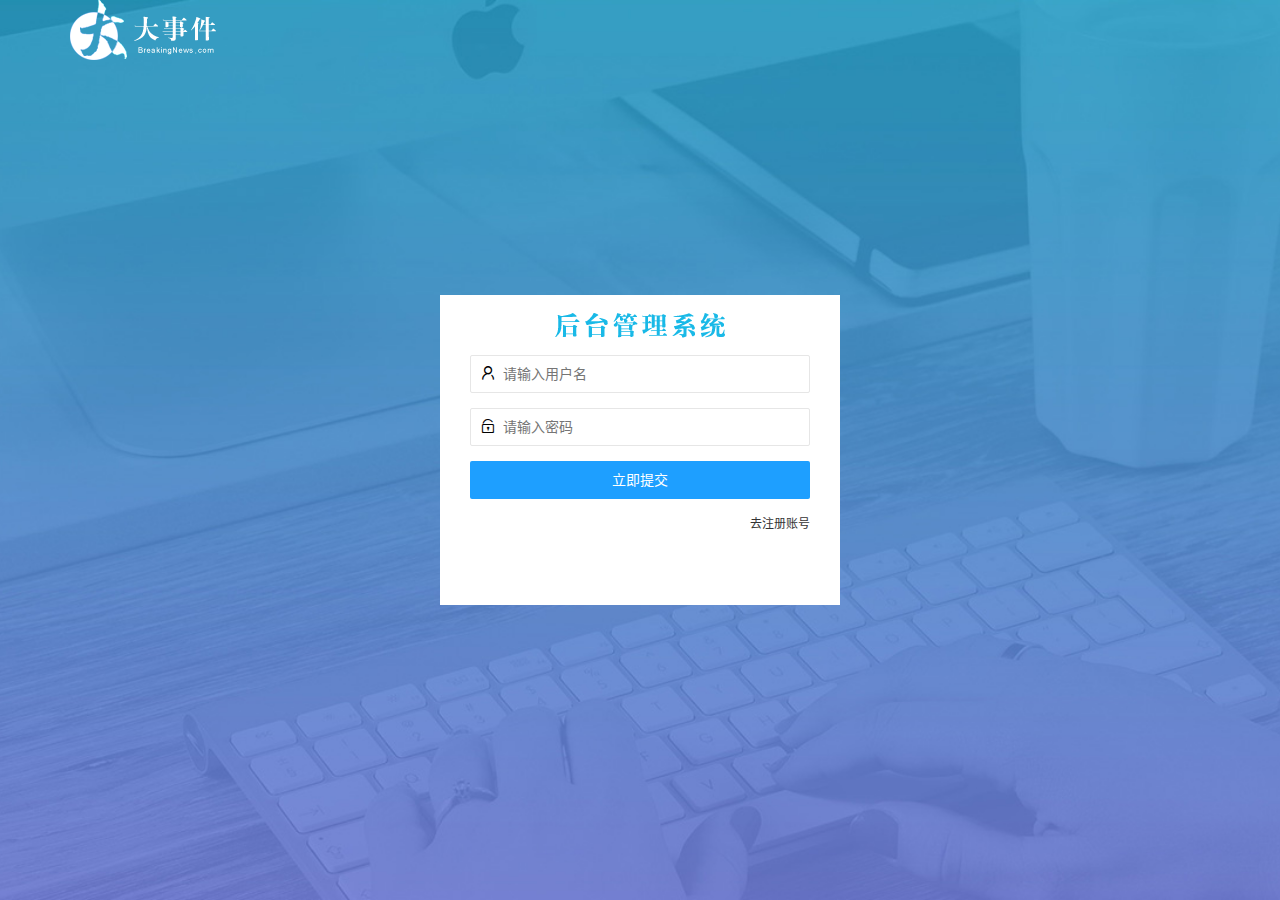
==== login.html @ 94e9aa93 "注册和登录功能完成" ====
<!DOCTYPE html>
<html lang="zh-CN">

<head>
    <meta charset="UTF-8">
    <meta name="viewport" content="width=device-width, initial-scale=1.0">
    <title>Document</title>
    <!-- 1.引入layui样式 文件 -->
    <link rel="stylesheet" href="/assets/lib/layui/css/layui.css">
    <!-- 2. 引入自己的样式文件 -->
    <link rel="stylesheet" href="/assets/css/login.css">
</head>

<body>
    <!-- 3. 插入login -->
    <div class="layui-main">
        <img src="/assets/images/logo.png" alt="">
    </div>
    <!-- 4.注册和登录区域 -->
    <div class="zuidade">
        <!-- 4.1 登录注册标题 -->
        <div class="title"></div>
        <!-- 4.2  登录区域-->
        <div class="deng-box">
            <form class="layui-form" action="">
                <!-- 登录表单 -->
                <!-- 用户名 -->
                <div class="layui-form-item">
                    <i class="layui-icon layui-icon-username"></i>
                    <input type="text" name="username" required lay-verify="required" placeholder="请输入用户名"
                        autocomplete="off" class="layui-input">
                </div>
                <!-- 密码 -->
                <div class="layui-form-item">
                    <i class="layui-icon layui-icon-password"></i>
                    <input type="text" name="title" required lay-verify="required" placeholder="请输入密码"
                        autocomplete="off" class="layui-input">
                </div>
                <!-- 登录按钮 -->
                <div class="layui-form-item">
                    <button class="layui-btn layui-btn-fluid layui-btn-normal" lay-submit>立即提交</button>
                </div>
                <!-- a -->
                <div class="layui-form-item links">
                    <a href="javascript:;" id="left_reg">去注册账号</a>
                </div>
            </form>
        </div>
        <!-- 4.3 注册区域  -->
        <div class="zhu-box" style="display: none;">
            <!-- 注册表单 -->
            <form class="layui-form" id="form_reg">
                <!-- 用户名 -->
                <div class="layui-form-item">
                    <i class="layui-icon layui-icon-username"></i>
                    <input type="text" name="username" required lay-verify="required" placeholder="请输入用户名"
                        autocomplete="off" class="layui-input">
                </div>
                <!-- 密码 -->
                <div class="layui-form-item">
                    <i class="layui-icon layui-icon-password"></i>
                    <input type="text" name="password" required lay-verify="required|pwd" placeholder="请输入密码"
                        autocomplete="off" class="layui-input">
                </div>
                <!-- 确认密码 -->
                <div class="layui-form-item">
                    <i class="layui-icon layui-icon-password"></i>
                    <input type="text" name="repassword" required lay-verify="required pwd|repwd" placeholder="再次确认密码"
                        autocomplete="off" class="layui-input">
                </div>
                <!-- 注册按钮 -->
                <div class="layui-form-item">
                    <button class="layui-btn layui-btn-fluid layui-btn-normal" lay-submit>注册</button>
                </div>
                <!-- a -->
                <div class="layui-form-item links">
                    <a href="javascript:;" id="right_login">去登录</a>
                </div>
            </form>
        </div>
    </div>
    <!-- 引入layui.all.js文件 -->
    <script src="/assets/lib/layui/layui.all.js"></script>
    <!-- 引入jquery文件 -->
    <script src="/assets/lib/jquery.js"></script>
    <!-- 引入baseAPI.js,在jQuery之后，在自己的js文件之前 -->
    <script src="/assets/js/baseAPI.js"></script>
    <!-- 引入自己的js文件 -->
    <script src="/assets/js/login.js"></script>
</body>

</html>
---- assets/lib/layui/css/layui.css ----
/** layui-v2.5.5 MIT License By https://www.layui.com */
 .layui-inline,img{display:inline-block;vertical-align:middle}h1,h2,h3,h4,h5,h6{font-weight:400}.layui-edge,.layui-header,.layui-inline,.layui-main{position:relative}.layui-body,.layui-edge,.layui-elip{overflow:hidden}.layui-btn,.layui-edge,.layui-inline,img{vertical-align:middle}.layui-btn,.layui-disabled,.layui-icon,.layui-unselect{-moz-user-select:none;-webkit-user-select:none;-ms-user-select:none}.layui-elip,.layui-form-checkbox span,.layui-form-pane .layui-form-label{text-overflow:ellipsis;white-space:nowrap}.layui-breadcrumb,.layui-tree-btnGroup{visibility:hidden}blockquote,body,button,dd,div,dl,dt,form,h1,h2,h3,h4,h5,h6,input,li,ol,p,pre,td,textarea,th,ul{margin:0;padding:0;-webkit-tap-highlight-color:rgba(0,0,0,0)}a:active,a:hover{outline:0}img{border:none}li{list-style:none}table{border-collapse:collapse;border-spacing:0}h4,h5,h6{font-size:100%}button,input,optgroup,option,select,textarea{font-family:inherit;font-size:inherit;font-style:inherit;font-weight:inherit;outline:0}pre{white-space:pre-wrap;white-space:-moz-pre-wrap;white-space:-pre-wrap;white-space:-o-pre-wrap;word-wrap:break-word}body{line-height:24px;font:14px Helvetica Neue,Helvetica,PingFang SC,Tahoma,Arial,sans-serif}hr{height:1px;margin:10px 0;border:0;clear:both}a{color:#333;text-decoration:none}a:hover{color:#777}a cite{font-style:normal;*cursor:pointer}.layui-border-box,.layui-border-box *{box-sizing:border-box}.layui-box,.layui-box *{box-sizing:content-box}.layui-clear{clear:both;*zoom:1}.layui-clear:after{content:'\20';clear:both;*zoom:1;display:block;height:0}.layui-inline{*display:inline;*zoom:1}.layui-edge{display:inline-block;width:0;height:0;border-width:6px;border-style:dashed;border-color:transparent}.layui-edge-top{top:-4px;border-bottom-color:#999;border-bottom-style:solid}.layui-edge-right{border-left-color:#999;border-left-style:solid}.layui-edge-bottom{top:2px;border-top-color:#999;border-top-style:solid}.layui-edge-left{border-right-color:#999;border-right-style:solid}.layui-disabled,.layui-disabled:hover{color:#d2d2d2!important;cursor:not-allowed!important}.layui-circle{border-radius:100%}.layui-show{display:block!important}.layui-hide{display:none!important}@font-face{font-family:layui-icon;src:url(../font/iconfont.eot?v=250);src:url(../font/iconfont.eot?v=250#iefix) format('embedded-opentype'),url(../font/iconfont.woff2?v=250) format('woff2'),url(../font/iconfont.woff?v=250) format('woff'),url(../font/iconfont.ttf?v=250) format('truetype'),url(../font/iconfont.svg?v=250#layui-icon) format('svg')}.layui-icon{font-family:layui-icon!important;font-size:16px;font-style:normal;-webkit-font-smoothing:antialiased;-moz-osx-font-smoothing:grayscale}.layui-icon-reply-fill:before{content:"\e611"}.layui-icon-set-fill:before{content:"\e614"}.layui-icon-menu-fill:before{content:"\e60f"}.layui-icon-search:before{content:"\e615"}.layui-icon-share:before{content:"\e641"}.layui-icon-set-sm:before{content:"\e620"}.layui-icon-engine:before{content:"\e628"}.layui-icon-close:before{content:"\1006"}.layui-icon-close-fill:before{content:"\1007"}.layui-icon-chart-screen:before{content:"\e629"}.layui-icon-star:before{content:"\e600"}.layui-icon-circle-dot:before{content:"\e617"}.layui-icon-chat:before{content:"\e606"}.layui-icon-release:before{content:"\e609"}.layui-icon-list:before{content:"\e60a"}.layui-icon-chart:before{content:"\e62c"}.layui-icon-ok-circle:before{content:"\1005"}.layui-icon-layim-theme:before{content:"\e61b"}.layui-icon-table:before{content:"\e62d"}.layui-icon-right:before{content:"\e602"}.layui-icon-left:before{content:"\e603"}.layui-icon-cart-simple:before{content:"\e698"}.layui-icon-face-cry:before{content:"\e69c"}.layui-icon-face-smile:before{content:"\e6af"}.layui-icon-survey:before{content:"\e6b2"}.layui-icon-tree:before{content:"\e62e"}.layui-icon-upload-circle:before{content:"\e62f"}.layui-icon-add-circle:before{content:"\e61f"}.layui-icon-download-circle:before{content:"\e601"}.layui-icon-templeate-1:before{content:"\e630"}.layui-icon-util:before{content:"\e631"}.layui-icon-face-surprised:before{content:"\e664"}.layui-icon-edit:before{content:"\e642"}.layui-icon-speaker:before{content:"\e645"}.layui-icon-down:before{content:"\e61a"}.layui-icon-file:before{content:"\e621"}.layui-icon-layouts:before{content:"\e632"}.layui-icon-rate-half:before{content:"\e6c9"}.layui-icon-add-circle-fine:before{content:"\e608"}.layui-icon-prev-circle:before{content:"\e633"}.layui-icon-read:before{content:"\e705"}.layui-icon-404:before{content:"\e61c"}.layui-icon-carousel:before{content:"\e634"}.layui-icon-help:before{content:"\e607"}.layui-icon-code-circle:before{content:"\e635"}.layui-icon-water:before{content:"\e636"}.layui-icon-username:before{content:"\e66f"}.layui-icon-find-fill:before{content:"\e670"}.layui-icon-about:before{content:"\e60b"}.layui-icon-location:before{content:"\e715"}.layui-icon-up:before{content:"\e619"}.layui-icon-pause:before{content:"\e651"}.layui-icon-date:before{content:"\e637"}.layui-icon-layim-uploadfile:before{content:"\e61d"}.layui-icon-delete:before{content:"\e640"}.layui-icon-play:before{content:"\e652"}.layui-icon-top:before{content:"\e604"}.layui-icon-friends:before{content:"\e612"}.layui-icon-refresh-3:before{content:"\e9aa"}.layui-icon-ok:before{content:"\e605"}.layui-icon-layer:before{content:"\e638"}.layui-icon-face-smile-fine:before{content:"\e60c"}.layui-icon-dollar:before{content:"\e659"}.layui-icon-group:before{content:"\e613"}.layui-icon-layim-download:before{content:"\e61e"}.layui-icon-picture-fine:before{content:"\e60d"}.layui-icon-link:before{content:"\e64c"}.layui-icon-diamond:before{content:"\e735"}.layui-icon-log:before{content:"\e60e"}.layui-icon-rate-solid:before{content:"\e67a"}.layui-icon-fonts-del:before{content:"\e64f"}.layui-icon-unlink:before{content:"\e64d"}.layui-icon-fonts-clear:before{content:"\e639"}.layui-icon-triangle-r:before{content:"\e623"}.layui-icon-circle:before{content:"\e63f"}.layui-icon-radio:before{content:"\e643"}.layui-icon-align-center:before{content:"\e647"}.layui-icon-align-right:before{content:"\e648"}.layui-icon-align-left:before{content:"\e649"}.layui-icon-loading-1:before{content:"\e63e"}.layui-icon-return:before{content:"\e65c"}.layui-icon-fonts-strong:before{content:"\e62b"}.layui-icon-upload:before{content:"\e67c"}.layui-icon-dialogue:before{content:"\e63a"}.layui-icon-video:before{content:"\e6ed"}.layui-icon-headset:before{content:"\e6fc"}.layui-icon-cellphone-fine:before{content:"\e63b"}.layui-icon-add-1:before{content:"\e654"}.layui-icon-face-smile-b:before{content:"\e650"}.layui-icon-fonts-html:before{content:"\e64b"}.layui-icon-form:before{content:"\e63c"}.layui-icon-cart:before{content:"\e657"}.layui-icon-camera-fill:before{content:"\e65d"}.layui-icon-tabs:before{content:"\e62a"}.layui-icon-fonts-code:before{content:"\e64e"}.layui-icon-fire:before{content:"\e756"}.layui-icon-set:before{content:"\e716"}.layui-icon-fonts-u:before{content:"\e646"}.layui-icon-triangle-d:before{content:"\e625"}.layui-icon-tips:before{content:"\e702"}.layui-icon-picture:before{content:"\e64a"}.layui-icon-more-vertical:before{content:"\e671"}.layui-icon-flag:before{content:"\e66c"}.layui-icon-loading:before{content:"\e63d"}.layui-icon-fonts-i:before{content:"\e644"}.layui-icon-refresh-1:before{content:"\e666"}.layui-icon-rmb:before{content:"\e65e"}.layui-icon-home:before{content:"\e68e"}.layui-icon-user:before{content:"\e770"}.layui-icon-notice:before{content:"\e667"}.layui-icon-login-weibo:before{content:"\e675"}.layui-icon-voice:before{content:"\e688"}.layui-icon-upload-drag:before{content:"\e681"}.layui-icon-login-qq:before{content:"\e676"}.layui-icon-snowflake:before{content:"\e6b1"}.layui-icon-file-b:before{content:"\e655"}.layui-icon-template:before{content:"\e663"}.layui-icon-auz:before{content:"\e672"}.layui-icon-console:before{content:"\e665"}.layui-icon-app:before{content:"\e653"}.layui-icon-prev:before{content:"\e65a"}.layui-icon-website:before{content:"\e7ae"}.layui-icon-next:before{content:"\e65b"}.layui-icon-component:before{content:"\e857"}.layui-icon-more:before{content:"\e65f"}.layui-icon-login-wechat:before{content:"\e677"}.layui-icon-shrink-right:before{content:"\e668"}.layui-icon-spread-left:before{content:"\e66b"}.layui-icon-camera:before{content:"\e660"}.layui-icon-note:before{content:"\e66e"}.layui-icon-refresh:before{content:"\e669"}.layui-icon-female:before{content:"\e661"}.layui-icon-male:before{content:"\e662"}.layui-icon-password:before{content:"\e673"}.layui-icon-senior:before{content:"\e674"}.layui-icon-theme:before{content:"\e66a"}.layui-icon-tread:before{content:"\e6c5"}.layui-icon-praise:before{content:"\e6c6"}.layui-icon-star-fill:before{content:"\e658"}.layui-icon-rate:before{content:"\e67b"}.layui-icon-template-1:before{content:"\e656"}.layui-icon-vercode:before{content:"\e679"}.layui-icon-cellphone:before{content:"\e678"}.layui-icon-screen-full:before{content:"\e622"}.layui-icon-screen-restore:before{content:"\e758"}.layui-icon-cols:before{content:"\e610"}.layui-icon-export:before{content:"\e67d"}.layui-icon-print:before{content:"\e66d"}.layui-icon-slider:before{content:"\e714"}.layui-icon-addition:before{content:"\e624"}.layui-icon-subtraction:before{content:"\e67e"}.layui-icon-service:before{content:"\e626"}.layui-icon-transfer:before{content:"\e691"}.layui-main{width:1140px;margin:0 auto}.layui-header{z-index:1000;height:60px}.layui-header a:hover{transition:all .5s;-webkit-transition:all .5s}.layui-side{position:fixed;left:0;top:0;bottom:0;z-index:999;width:200px;overflow-x:hidden}.layui-side-scroll{position:relative;width:220px;height:100%;overflow-x:hidden}.layui-body{position:absolute;left:200px;right:0;top:0;bottom:0;z-index:998;width:auto;overflow-y:auto;box-sizing:border-box}.layui-layout-body{overflow:hidden}.layui-layout-admin .layui-header{background-color:#23262E}.layui-layout-admin .layui-side{top:60px;width:200px;overflow-x:hidden}.layui-layout-admin .layui-body{position:fixed;top:60px;bottom:44px}.layui-layout-admin .layui-main{width:auto;margin:0 15px}.layui-layout-admin .layui-footer{position:fixed;left:200px;right:0;bottom:0;height:44px;line-height:44px;padding:0 15px;background-color:#eee}.layui-layout-admin .layui-logo{position:absolute;left:0;top:0;width:200px;height:100%;line-height:60px;text-align:center;color:#009688;font-size:16px}.layui-layout-admin .layui-header .layui-nav{background:0 0}.layui-layout-left{position:absolute!important;left:200px;top:0}.layui-layout-right{position:absolute!important;right:0;top:0}.layui-container{position:relative;margin:0 auto;padding:0 15px;box-sizing:border-box}.layui-fluid{position:relative;margin:0 auto;padding:0 15px}.layui-row:after,.layui-row:before{content:'';display:block;clear:both}.layui-col-lg1,.layui-col-lg10,.layui-col-lg11,.layui-col-lg12,.layui-col-lg2,.layui-col-lg3,.layui-col-lg4,.layui-col-lg5,.layui-col-lg6,.layui-col-lg7,.layui-col-lg8,.layui-col-lg9,.layui-col-md1,.layui-col-md10,.layui-col-md11,.layui-col-md12,.layui-col-md2,.layui-col-md3,.layui-col-md4,.layui-col-md5,.layui-col-md6,.layui-col-md7,.layui-col-md8,.layui-col-md9,.layui-col-sm1,.layui-col-sm10,.layui-col-sm11,.layui-col-sm12,.layui-col-sm2,.layui-col-sm3,.layui-col-sm4,.layui-col-sm5,.layui-col-sm6,.layui-col-sm7,.layui-col-sm8,.layui-col-sm9,.layui-col-xs1,.layui-col-xs10,.layui-col-xs11,.layui-col-xs12,.layui-col-xs2,.layui-col-xs3,.layui-col-xs4,.layui-col-xs5,.layui-col-xs6,.layui-col-xs7,.layui-col-xs8,.layui-col-xs9{position:relative;display:block;box-sizing:border-box}.layui-col-xs1,.layui-col-xs10,.layui-col-xs11,.layui-col-xs12,.layui-col-xs2,.layui-col-xs3,.layui-col-xs4,.layui-col-xs5,.layui-col-xs6,.layui-col-xs7,.layui-col-xs8,.layui-col-xs9{float:left}.layui-col-xs1{width:8.33333333%}.layui-col-xs2{width:16.66666667%}.layui-col-xs3{width:25%}.layui-col-xs4{width:33.33333333%}.layui-col-xs5{width:41.66666667%}.layui-col-xs6{width:50%}.layui-col-xs7{width:58.33333333%}.layui-col-xs8{width:66.66666667%}.layui-col-xs9{width:75%}.layui-col-xs10{width:83.33333333%}.layui-col-xs11{width:91.66666667%}.layui-col-xs12{width:100%}.layui-col-xs-offset1{margin-left:8.33333333%}.layui-col-xs-offset2{margin-left:16.66666667%}.layui-col-xs-offset3{margin-left:25%}.layui-col-xs-offset4{margin-left:33.33333333%}.layui-col-xs-offset5{margin-left:41.66666667%}.layui-col-xs-offset6{margin-left:50%}.layui-col-xs-offset7{margin-left:58.33333333%}.layui-col-xs-offset8{margin-left:66.66666667%}.layui-col-xs-offset9{margin-left:75%}.layui-col-xs-offset10{margin-left:83.33333333%}.layui-col-xs-offset11{margin-left:91.66666667%}.layui-col-xs-offset12{margin-left:100%}@media screen and (max-width:768px){.layui-hide-xs{display:none!important}.layui-show-xs-block{display:block!important}.layui-show-xs-inline{display:inline!important}.layui-show-xs-inline-block{display:inline-block!important}}@media screen and (min-width:768px){.layui-container{width:750px}.layui-hide-sm{display:none!important}.layui-show-sm-block{display:block!important}.layui-show-sm-inline{display:inline!important}.layui-show-sm-inline-block{display:inline-block!important}.layui-col-sm1,.layui-col-sm10,.layui-col-sm11,.layui-col-sm12,.layui-col-sm2,.layui-col-sm3,.layui-col-sm4,.layui-col-sm5,.layui-col-sm6,.layui-col-sm7,.layui-col-sm8,.layui-col-sm9{float:left}.layui-col-sm1{width:8.33333333%}.layui-col-sm2{width:16.66666667%}.layui-col-sm3{width:25%}.layui-col-sm4{width:33.33333333%}.layui-col-sm5{width:41.66666667%}.layui-col-sm6{width:50%}.layui-col-sm7{width:58.33333333%}.layui-col-sm8{width:66.66666667%}.layui-col-sm9{width:75%}.layui-col-sm10{width:83.33333333%}.layui-col-sm11{width:91.66666667%}.layui-col-sm12{width:100%}.layui-col-sm-offset1{margin-left:8.33333333%}.layui-col-sm-offset2{margin-left:16.66666667%}.layui-col-sm-offset3{margin-left:25%}.layui-col-sm-offset4{margin-left:33.33333333%}.layui-col-sm-offset5{margin-left:41.66666667%}.layui-col-sm-offset6{margin-left:50%}.layui-col-sm-offset7{margin-left:58.33333333%}.layui-col-sm-offset8{margin-left:66.66666667%}.layui-col-sm-offset9{margin-left:75%}.layui-col-sm-offset10{margin-left:83.33333333%}.layui-col-sm-offset11{margin-left:91.66666667%}.layui-col-sm-offset12{margin-left:100%}}@media screen and (min-width:992px){.layui-container{width:970px}.layui-hide-md{display:none!important}.layui-show-md-block{display:block!important}.layui-show-md-inline{display:inline!important}.layui-show-md-inline-block{display:inline-block!important}.layui-col-md1,.layui-col-md10,.layui-col-md11,.layui-col-md12,.layui-col-md2,.layui-col-md3,.layui-col-md4,.layui-col-md5,.layui-col-md6,.layui-col-md7,.layui-col-md8,.layui-col-md9{float:left}.layui-col-md1{width:8.33333333%}.layui-col-md2{width:16.66666667%}.layui-col-md3{width:25%}.layui-col-md4{width:33.33333333%}.layui-col-md5{width:41.66666667%}.layui-col-md6{width:50%}.layui-col-md7{width:58.33333333%}.layui-col-md8{width:66.66666667%}.layui-col-md9{width:75%}.layui-col-md10{width:83.33333333%}.layui-col-md11{width:91.66666667%}.layui-col-md12{width:100%}.layui-col-md-offset1{margin-left:8.33333333%}.layui-col-md-offset2{margin-left:16.66666667%}.layui-col-md-offset3{margin-left:25%}.layui-col-md-offset4{margin-left:33.33333333%}.layui-col-md-offset5{margin-left:41.66666667%}.layui-col-md-offset6{margin-left:50%}.layui-col-md-offset7{margin-left:58.33333333%}.layui-col-md-offset8{margin-left:66.66666667%}.layui-col-md-offset9{margin-left:75%}.layui-col-md-offset10{margin-left:83.33333333%}.layui-col-md-offset11{margin-left:91.66666667%}.layui-col-md-offset12{margin-left:100%}}@media screen and (min-width:1200px){.layui-container{width:1170px}.layui-hide-lg{display:none!important}.layui-show-lg-block{display:block!important}.layui-show-lg-inline{display:inline!important}.layui-show-lg-inline-block{display:inline-block!important}.layui-col-lg1,.layui-col-lg10,.layui-col-lg11,.layui-col-lg12,.layui-col-lg2,.layui-col-lg3,.layui-col-lg4,.layui-col-lg5,.layui-col-lg6,.layui-col-lg7,.layui-col-lg8,.layui-col-lg9{float:left}.layui-col-lg1{width:8.33333333%}.layui-col-lg2{width:16.66666667%}.layui-col-lg3{width:25%}.layui-col-lg4{width:33.33333333%}.layui-col-lg5{width:41.66666667%}.layui-col-lg6{width:50%}.layui-col-lg7{width:58.33333333%}.layui-col-lg8{width:66.66666667%}.layui-col-lg9{width:75%}.layui-col-lg10{width:83.33333333%}.layui-col-lg11{width:91.66666667%}.layui-col-lg12{width:100%}.layui-col-lg-offset1{margin-left:8.33333333%}.layui-col-lg-offset2{margin-left:16.66666667%}.layui-col-lg-offset3{margin-left:25%}.layui-col-lg-offset4{margin-left:33.33333333%}.layui-col-lg-offset5{margin-left:41.66666667%}.layui-col-lg-offset6{margin-left:50%}.layui-col-lg-offset7{margin-left:58.33333333%}.layui-col-lg-offset8{margin-left:66.66666667%}.layui-col-lg-offset9{margin-left:75%}.layui-col-lg-offset10{margin-left:83.33333333%}.layui-col-lg-offset11{margin-left:91.66666667%}.layui-col-lg-offset12{margin-left:100%}}.layui-col-space1{margin:-.5px}.layui-col-space1>*{padding:.5px}.layui-col-space3{margin:-1.5px}.layui-col-space3>*{padding:1.5px}.layui-col-space5{margin:-2.5px}.layui-col-space5>*{padding:2.5px}.layui-col-space8{margin:-3.5px}.layui-col-space8>*{padding:3.5px}.layui-col-space10{margin:-5px}.layui-col-space10>*{padding:5px}.layui-col-space12{margin:-6px}.layui-col-space12>*{padding:6px}.layui-col-space15{margin:-7.5px}.layui-col-space15>*{padding:7.5px}.layui-col-space18{margin:-9px}.layui-col-space18>*{padding:9px}.layui-col-space20{margin:-10px}.layui-col-space20>*{padding:10px}.layui-col-space22{margin:-11px}.layui-col-space22>*{padding:11px}.layui-col-space25{margin:-12.5px}.layui-col-space25>*{padding:12.5px}.layui-col-space30{margin:-15px}.layui-col-space30>*{padding:15px}.layui-btn,.layui-input,.layui-select,.layui-textarea,.layui-upload-button{outline:0;-webkit-appearance:none;transition:all .3s;-webkit-transition:all .3s;box-sizing:border-box}.layui-elem-quote{margin-bottom:10px;padding:15px;line-height:22px;border-left:5px solid #009688;border-radius:0 2px 2px 0;background-color:#f2f2f2}.layui-quote-nm{border-style:solid;border-width:1px 1px 1px 5px;background:0 0}.layui-elem-field{margin-bottom:10px;padding:0;border-width:1px;border-style:solid}.layui-elem-field legend{margin-left:20px;padding:0 10px;font-size:20px;font-weight:300}.layui-field-title{margin:10px 0 20px;border-width:1px 0 0}.layui-field-box{padding:10px 15px}.layui-field-title .layui-field-box{padding:10px 0}.layui-progress{position:relative;height:6px;border-radius:20px;background-color:#e2e2e2}.layui-progress-bar{position:absolute;left:0;top:0;width:0;max-width:100%;height:6px;border-radius:20px;text-align:right;background-color:#5FB878;transition:all .3s;-webkit-transition:all .3s}.layui-progress-big,.layui-progress-big .layui-progress-bar{height:18px;line-height:18px}.layui-progress-text{position:relative;top:-20px;line-height:18px;font-size:12px;color:#666}.layui-progress-big .layui-progress-text{position:static;padding:0 10px;color:#fff}.layui-collapse{border-width:1px;border-style:solid;border-radius:2px}.layui-colla-content,.layui-colla-item{border-top-width:1px;border-top-style:solid}.layui-colla-item:first-child{border-top:none}.layui-colla-title{position:relative;height:42px;line-height:42px;padding:0 15px 0 35px;color:#333;background-color:#f2f2f2;cursor:pointer;font-size:14px;overflow:hidden}.layui-colla-content{display:none;padding:10px 15px;line-height:22px;color:#666}.layui-colla-icon{position:absolute;left:15px;top:0;font-size:14px}.layui-card{margin-bottom:15px;border-radius:2px;background-color:#fff;box-shadow:0 1px 2px 0 rgba(0,0,0,.05)}.layui-card:last-child{margin-bottom:0}.layui-card-header{position:relative;height:42px;line-height:42px;padding:0 15px;border-bottom:1px solid #f6f6f6;color:#333;border-radius:2px 2px 0 0;font-size:14px}.layui-bg-black,.layui-bg-blue,.layui-bg-cyan,.layui-bg-green,.layui-bg-orange,.layui-bg-red{color:#fff!important}.layui-card-body{position:relative;padding:10px 15px;line-height:24px}.layui-card-body[pad15]{padding:15px}.layui-card-body[pad20]{padding:20px}.layui-card-body .layui-table{margin:5px 0}.layui-card .layui-tab{margin:0}.layui-panel-window{position:relative;padding:15px;border-radius:0;border-top:5px solid #E6E6E6;background-color:#fff}.layui-auxiliar-moving{position:fixed;left:0;right:0;top:0;bottom:0;width:100%;height:100%;background:0 0;z-index:9999999999}.layui-form-label,.layui-form-mid,.layui-form-select,.layui-input-block,.layui-input-inline,.layui-textarea{position:relative}.layui-bg-red{background-color:#FF5722!important}.layui-bg-orange{background-color:#FFB800!important}.layui-bg-green{background-color:#009688!important}.layui-bg-cyan{background-color:#2F4056!important}.layui-bg-blue{background-color:#1E9FFF!important}.layui-bg-black{background-color:#393D49!important}.layui-bg-gray{background-color:#eee!important;color:#666!important}.layui-badge-rim,.layui-colla-content,.layui-colla-item,.layui-collapse,.layui-elem-field,.layui-form-pane .layui-form-item[pane],.layui-form-pane .layui-form-label,.layui-input,.layui-layedit,.layui-layedit-tool,.layui-quote-nm,.layui-select,.layui-tab-bar,.layui-tab-card,.layui-tab-title,.layui-tab-title .layui-this:after,.layui-textarea{border-color:#e6e6e6}.layui-timeline-item:before,hr{background-color:#e6e6e6}.layui-text{line-height:22px;font-size:14px;color:#666}.layui-text h1,.layui-text h2,.layui-text h3{font-weight:500;color:#333}.layui-text h1{font-size:30px}.layui-text h2{font-size:24px}.layui-text h3{font-size:18px}.layui-text a:not(.layui-btn){color:#01AAED}.layui-text a:not(.layui-btn):hover{text-decoration:underline}.layui-text ul{padding:5px 0 5px 15px}.layui-text ul li{margin-top:5px;list-style-type:disc}.layui-text em,.layui-word-aux{color:#999!important;padding:0 5px!important}.layui-btn{display:inline-block;height:38px;line-height:38px;padding:0 18px;background-color:#009688;color:#fff;white-space:nowrap;text-align:center;font-size:14px;border:none;border-radius:2px;cursor:pointer}.layui-btn:hover{opacity:.8;filter:alpha(opacity=80);color:#fff}.layui-btn:active{opacity:1;filter:alpha(opacity=100)}.layui-btn+.layui-btn{margin-left:10px}.layui-btn-container{font-size:0}.layui-btn-container .layui-btn{margin-right:10px;margin-bottom:10px}.layui-btn-container .layui-btn+.layui-btn{margin-left:0}.layui-table .layui-btn-container .layui-btn{margin-bottom:9px}.layui-btn-radius{border-radius:100px}.layui-btn .layui-icon{margin-right:3px;font-size:18px;vertical-align:bottom;vertical-align:middle\9}.layui-btn-primary{border:1px solid #C9C9C9;background-color:#fff;color:#555}.layui-btn-primary:hover{border-color:#009688;color:#333}.layui-btn-normal{background-color:#1E9FFF}.layui-btn-warm{background-color:#FFB800}.layui-btn-danger{background-color:#FF5722}.layui-btn-checked{background-color:#5FB878}.layui-btn-disabled,.layui-btn-disabled:active,.layui-btn-disabled:hover{border:1px solid #e6e6e6;background-color:#FBFBFB;color:#C9C9C9;cursor:not-allowed;opacity:1}.layui-btn-lg{height:44px;line-height:44px;padding:0 25px;font-size:16px}.layui-btn-sm{height:30px;line-height:30px;padding:0 10px;font-size:12px}.layui-btn-sm i{font-size:16px!important}.layui-btn-xs{height:22px;line-height:22px;padding:0 5px;font-size:12px}.layui-btn-xs i{font-size:14px!important}.layui-btn-group{display:inline-block;vertical-align:middle;font-size:0}.layui-btn-group .layui-btn{margin-left:0!important;margin-right:0!important;border-left:1px solid rgba(255,255,255,.5);border-radius:0}.layui-btn-group .layui-btn-primary{border-left:none}.layui-btn-group .layui-btn-primary:hover{border-color:#C9C9C9;color:#009688}.layui-btn-group .layui-btn:first-child{border-left:none;border-radius:2px 0 0 2px}.layui-btn-group .layui-btn-primary:first-child{border-left:1px solid #c9c9c9}.layui-btn-group .layui-btn:last-child{border-radius:0 2px 2px 0}.layui-btn-group .layui-btn+.layui-btn{margin-left:0}.layui-btn-group+.layui-btn-group{margin-left:10px}.layui-btn-fluid{width:100%}.layui-input,.layui-select,.layui-textarea{height:38px;line-height:1.3;line-height:38px\9;border-width:1px;border-style:solid;background-color:#fff;border-radius:2px}.layui-input::-webkit-input-placeholder,.layui-select::-webkit-input-placeholder,.layui-textarea::-webkit-input-placeholder{line-height:1.3}.layui-input,.layui-textarea{display:block;width:100%;padding-left:10px}.layui-input:hover,.layui-textarea:hover{border-color:#D2D2D2!important}.layui-input:focus,.layui-textarea:focus{border-color:#C9C9C9!important}.layui-textarea{min-height:100px;height:auto;line-height:20px;padding:6px 10px;resize:vertical}.layui-select{padding:0 10px}.layui-form input[type=checkbox],.layui-form input[type=radio],.layui-form select{display:none}.layui-form [lay-ignore]{display:initial}.layui-form-item{margin-bottom:15px;clear:both;*zoom:1}.layui-form-item:after{content:'\20';clear:both;*zoom:1;display:block;height:0}.layui-form-label{float:left;display:block;padding:9px 15px;width:80px;font-weight:400;line-height:20px;text-align:right}.layui-form-label-col{display:block;float:none;padding:9px 0;line-height:20px;text-align:left}.layui-form-item .layui-inline{margin-bottom:5px;margin-right:10px}.layui-input-block{margin-left:110px;min-height:36px}.layui-input-inline{display:inline-block;vertical-align:middle}.layui-form-item .layui-input-inline{float:left;width:190px;margin-right:10px}.layui-form-text .layui-input-inline{width:auto}.layui-form-mid{float:left;display:block;padding:9px 0!important;line-height:20px;margin-right:10px}.layui-form-danger+.layui-form-select .layui-input,.layui-form-danger:focus{border-color:#FF5722!important}.layui-form-select .layui-input{padding-right:30px;cursor:pointer}.layui-form-select .layui-edge{position:absolute;right:10px;top:50%;margin-top:-3px;cursor:pointer;border-width:6px;border-top-color:#c2c2c2;border-top-style:solid;transition:all .3s;-webkit-transition:all .3s}.layui-form-select dl{display:none;position:absolute;left:0;top:42px;padding:5px 0;z-index:899;min-width:100%;border:1px solid #d2d2d2;max-height:300px;overflow-y:auto;background-color:#fff;border-radius:2px;box-shadow:0 2px 4px rgba(0,0,0,.12);box-sizing:border-box}.layui-form-select dl dd,.layui-form-select dl dt{padding:0 10px;line-height:36px;white-space:nowrap;overflow:hidden;text-overflow:ellipsis}.layui-form-select dl dt{font-size:12px;color:#999}.layui-form-select dl dd{cursor:pointer}.layui-form-select dl dd:hover{background-color:#f2f2f2;-webkit-transition:.5s all;transition:.5s all}.layui-form-select .layui-select-group dd{padding-left:20px}.layui-form-select dl dd.layui-select-tips{padding-left:10px!important;color:#999}.layui-form-select dl dd.layui-this{background-color:#5FB878;color:#fff}.layui-form-checkbox,.layui-form-select dl dd.layui-disabled{background-color:#fff}.layui-form-selected dl{display:block}.layui-form-checkbox,.layui-form-checkbox *,.layui-form-switch{display:inline-block;vertical-align:middle}.layui-form-selected .layui-edge{margin-top:-9px;-webkit-transform:rotate(180deg);transform:rotate(180deg);margin-top:-3px\9}:root .layui-form-selected .layui-edge{margin-top:-9px\0/IE9}.layui-form-selectup dl{top:auto;bottom:42px}.layui-select-none{margin:5px 0;text-align:center;color:#999}.layui-select-disabled .layui-disabled{border-color:#eee!important}.layui-select-disabled .layui-edge{border-top-color:#d2d2d2}.layui-form-checkbox{position:relative;height:30px;line-height:30px;margin-right:10px;padding-right:30px;cursor:pointer;font-size:0;-webkit-transition:.1s linear;transition:.1s linear;box-sizing:border-box}.layui-form-checkbox span{padding:0 10px;height:100%;font-size:14px;border-radius:2px 0 0 2px;background-color:#d2d2d2;color:#fff;overflow:hidden}.layui-form-checkbox:hover span{background-color:#c2c2c2}.layui-form-checkbox i{position:absolute;right:0;top:0;width:30px;height:28px;border:1px solid #d2d2d2;border-left:none;border-radius:0 2px 2px 0;color:#fff;font-size:20px;text-align:center}.layui-form-checkbox:hover i{border-color:#c2c2c2;color:#c2c2c2}.layui-form-checked,.layui-form-checked:hover{border-color:#5FB878}.layui-form-checked span,.layui-form-checked:hover span{background-color:#5FB878}.layui-form-checked i,.layui-form-checked:hover i{color:#5FB878}.layui-form-item .layui-form-checkbox{margin-top:4px}.layui-form-checkbox[lay-skin=primary]{height:auto!important;line-height:normal!important;min-width:18px;min-height:18px;border:none!important;margin-right:0;padding-left:28px;padding-right:0;background:0 0}.layui-form-checkbox[lay-skin=primary] span{padding-left:0;padding-right:15px;line-height:18px;background:0 0;color:#666}.layui-form-checkbox[lay-skin=primary] i{right:auto;left:0;width:16px;height:16px;line-height:16px;border:1px solid #d2d2d2;font-size:12px;border-radius:2px;background-color:#fff;-webkit-transition:.1s linear;transition:.1s linear}.layui-form-checkbox[lay-skin=primary]:hover i{border-color:#5FB878;color:#fff}.layui-form-checked[lay-skin=primary] i{border-color:#5FB878!important;background-color:#5FB878;color:#fff}.layui-checkbox-disbaled[lay-skin=primary] span{background:0 0!important;color:#c2c2c2}.layui-checkbox-disbaled[lay-skin=primary]:hover i{border-color:#d2d2d2}.layui-form-item .layui-form-checkbox[lay-skin=primary]{margin-top:10px}.layui-form-switch{position:relative;height:22px;line-height:22px;min-width:35px;padding:0 5px;margin-top:8px;border:1px solid #d2d2d2;border-radius:20px;cursor:pointer;background-color:#fff;-webkit-transition:.1s linear;transition:.1s linear}.layui-form-switch i{position:absolute;left:5px;top:3px;width:16px;height:16px;border-radius:20px;background-color:#d2d2d2;-webkit-transition:.1s linear;transition:.1s linear}.layui-form-switch em{position:relative;top:0;width:25px;margin-left:21px;padding:0!important;text-align:center!important;color:#999!important;font-style:normal!important;font-size:12px}.layui-form-onswitch{border-color:#5FB878;background-color:#5FB878}.layui-checkbox-disbaled,.layui-checkbox-disbaled i{border-color:#e2e2e2!important}.layui-form-onswitch i{left:100%;margin-left:-21px;background-color:#fff}.layui-form-onswitch em{margin-left:5px;margin-right:21px;color:#fff!important}.layui-checkbox-disbaled span{background-color:#e2e2e2!important}.layui-checkbox-disbaled:hover i{color:#fff!important}[lay-radio]{display:none}.layui-form-radio,.layui-form-radio *{display:inline-block;vertical-align:middle}.layui-form-radio{line-height:28px;margin:6px 10px 0 0;padding-right:10px;cursor:pointer;font-size:0}.layui-form-radio *{font-size:14px}.layui-form-radio>i{margin-right:8px;font-size:22px;color:#c2c2c2}.layui-form-radio>i:hover,.layui-form-radioed>i{color:#5FB878}.layui-radio-disbaled>i{color:#e2e2e2!important}.layui-form-pane .layui-form-label{width:110px;padding:8px 15px;height:38px;line-height:20px;border-width:1px;border-style:solid;border-radius:2px 0 0 2px;text-align:center;background-color:#FBFBFB;overflow:hidden;box-sizing:border-box}.layui-form-pane .layui-input-inline{margin-left:-1px}.layui-form-pane .layui-input-block{margin-left:110px;left:-1px}.layui-form-pane .layui-input{border-radius:0 2px 2px 0}.layui-form-pane .layui-form-text .layui-form-label{float:none;width:100%;border-radius:2px;box-sizing:border-box;text-align:left}.layui-form-pane .layui-form-text .layui-input-inline{display:block;margin:0;top:-1px;clear:both}.layui-form-pane .layui-form-text .layui-input-block{margin:0;left:0;top:-1px}.layui-form-pane .layui-form-text .layui-textarea{min-height:100px;border-radius:0 0 2px 2px}.layui-form-pane .layui-form-checkbox{margin:4px 0 4px 10px}.layui-form-pane .layui-form-radio,.layui-form-pane .layui-form-switch{margin-top:6px;margin-left:10px}.layui-form-pane .layui-form-item[pane]{position:relative;border-width:1px;border-style:solid}.layui-form-pane .layui-form-item[pane] .layui-form-label{position:absolute;left:0;top:0;height:100%;border-width:0 1px 0 0}.layui-form-pane .layui-form-item[pane] .layui-input-inline{margin-left:110px}@media screen and (max-width:450px){.layui-form-item .layui-form-label{text-overflow:ellipsis;overflow:hidden;white-space:nowrap}.layui-form-item .layui-inline{display:block;margin-right:0;margin-bottom:20px;clear:both}.layui-form-item .layui-inline:after{content:'\20';clear:both;display:block;height:0}.layui-form-item .layui-input-inline{display:block;float:none;left:-3px;width:auto;margin:0 0 10px 112px}.layui-form-item .layui-input-inline+.layui-form-mid{margin-left:110px;top:-5px;padding:0}.layui-form-item .layui-form-checkbox{margin-right:5px;margin-bottom:5px}}.layui-layedit{border-width:1px;border-style:solid;border-radius:2px}.layui-layedit-tool{padding:3px 5px;border-bottom-width:1px;border-bottom-style:solid;font-size:0}.layedit-tool-fixed{position:fixed;top:0;border-top:1px solid #e2e2e2}.layui-layedit-tool .layedit-tool-mid,.layui-layedit-tool .layui-icon{display:inline-block;vertical-align:middle;text-align:center;font-size:14px}.layui-layedit-tool .layui-icon{position:relative;width:32px;height:30px;line-height:30px;margin:3px 5px;color:#777;cursor:pointer;border-radius:2px}.layui-layedit-tool .layui-icon:hover{color:#393D49}.layui-layedit-tool .layui-icon:active{color:#000}.layui-layedit-tool .layedit-tool-active{background-color:#e2e2e2;color:#000}.layui-layedit-tool .layui-disabled,.layui-layedit-tool .layui-disabled:hover{color:#d2d2d2;cursor:not-allowed}.layui-layedit-tool .layedit-tool-mid{width:1px;height:18px;margin:0 10px;background-color:#d2d2d2}.layedit-tool-html{width:50px!important;font-size:30px!important}.layedit-tool-b,.layedit-tool-code,.layedit-tool-help{font-size:16px!important}.layedit-tool-d,.layedit-tool-face,.layedit-tool-image,.layedit-tool-unlink{font-size:18px!important}.layedit-tool-image input{position:absolute;font-size:0;left:0;top:0;width:100%;height:100%;opacity:.01;filter:Alpha(opacity=1);cursor:pointer}.layui-layedit-iframe iframe{display:block;width:100%}#LAY_layedit_code{overflow:hidden}.layui-laypage{display:inline-block;*display:inline;*zoom:1;vertical-align:middle;margin:10px 0;font-size:0}.layui-laypage>a:first-child,.layui-laypage>a:first-child em{border-radius:2px 0 0 2px}.layui-laypage>a:last-child,.layui-laypage>a:last-child em{border-radius:0 2px 2px 0}.layui-laypage>:first-child{margin-left:0!important}.layui-laypage>:last-child{margin-right:0!important}.layui-laypage a,.layui-laypage button,.layui-laypage input,.layui-laypage select,.layui-laypage span{border:1px solid #e2e2e2}.layui-laypage a,.layui-laypage span{display:inline-block;*display:inline;*zoom:1;vertical-align:middle;padding:0 15px;height:28px;line-height:28px;margin:0 -1px 5px 0;background-color:#fff;color:#333;font-size:12px}.layui-flow-more a *,.layui-laypage input,.layui-table-view select[lay-ignore]{display:inline-block}.layui-laypage a:hover{color:#009688}.layui-laypage em{font-style:normal}.layui-laypage .layui-laypage-spr{color:#999;font-weight:700}.layui-laypage a{text-decoration:none}.layui-laypage .layui-laypage-curr{position:relative}.layui-laypage .layui-laypage-curr em{position:relative;color:#fff}.layui-laypage .layui-laypage-curr .layui-laypage-em{position:absolute;left:-1px;top:-1px;padding:1px;width:100%;height:100%;background-color:#009688}.layui-laypage-em{border-radius:2px}.layui-laypage-next em,.layui-laypage-prev em{font-family:Sim sun;font-size:16px}.layui-laypage .layui-laypage-count,.layui-laypage .layui-laypage-limits,.layui-laypage .layui-laypage-refresh,.layui-laypage .layui-laypage-skip{margin-left:10px;margin-right:10px;padding:0;border:none}.layui-laypage .layui-laypage-limits,.layui-laypage .layui-laypage-refresh{vertical-align:top}.layui-laypage .layui-laypage-refresh i{font-size:18px;cursor:pointer}.layui-laypage select{height:22px;padding:3px;border-radius:2px;cursor:pointer}.layui-laypage .layui-laypage-skip{height:30px;line-height:30px;color:#999}.layui-laypage button,.layui-laypage input{height:30px;line-height:30px;border-radius:2px;vertical-align:top;background-color:#fff;box-sizing:border-box}.layui-laypage input{width:40px;margin:0 10px;padding:0 3px;text-align:center}.layui-laypage input:focus,.layui-laypage select:focus{border-color:#009688!important}.layui-laypage button{margin-left:10px;padding:0 10px;cursor:pointer}.layui-table,.layui-table-view{margin:10px 0}.layui-flow-more{margin:10px 0;text-align:center;color:#999;font-size:14px}.layui-flow-more a{height:32px;line-height:32px}.layui-flow-more a *{vertical-align:top}.layui-flow-more a cite{padding:0 20px;border-radius:3px;background-color:#eee;color:#333;font-style:normal}.layui-flow-more a cite:hover{opacity:.8}.layui-flow-more a i{font-size:30px;color:#737383}.layui-table{width:100%;background-color:#fff;color:#666}.layui-table tr{transition:all .3s;-webkit-transition:all .3s}.layui-table th{text-align:left;font-weight:400}.layui-table tbody tr:hover,.layui-table thead tr,.layui-table-click,.layui-table-header,.layui-table-hover,.layui-table-mend,.layui-table-patch,.layui-table-tool,.layui-table-total,.layui-table-total tr,.layui-table[lay-even] tr:nth-child(even){background-color:#f2f2f2}.layui-table td,.layui-table th,.layui-table-col-set,.layui-table-fixed-r,.layui-table-grid-down,.layui-table-header,.layui-table-page,.layui-table-tips-main,.layui-table-tool,.layui-table-total,.layui-table-view,.layui-table[lay-skin=line],.layui-table[lay-skin=row]{border-width:1px;border-style:solid;border-color:#e6e6e6}.layui-table td,.layui-table th{position:relative;padding:9px 15px;min-height:20px;line-height:20px;font-size:14px}.layui-table[lay-skin=line] td,.layui-table[lay-skin=line] th{border-width:0 0 1px}.layui-table[lay-skin=row] td,.layui-table[lay-skin=row] th{border-width:0 1px 0 0}.layui-table[lay-skin=nob] td,.layui-table[lay-skin=nob] th{border:none}.layui-table img{max-width:100px}.layui-table[lay-size=lg] td,.layui-table[lay-size=lg] th{padding:15px 30px}.layui-table-view .layui-table[lay-size=lg] .layui-table-cell{height:40px;line-height:40px}.layui-table[lay-size=sm] td,.layui-table[lay-size=sm] th{font-size:12px;padding:5px 10px}.layui-table-view .layui-table[lay-size=sm] .layui-table-cell{height:20px;line-height:20px}.layui-table[lay-data]{display:none}.layui-table-box{position:relative;overflow:hidden}.layui-table-view .layui-table{position:relative;width:auto;margin:0}.layui-table-view .layui-table[lay-skin=line]{border-width:0 1px 0 0}.layui-table-view .layui-table[lay-skin=row]{border-width:0 0 1px}.layui-table-view .layui-table td,.layui-table-view .layui-table th{padding:5px 0;border-top:none;border-left:none}.layui-table-view .layui-table th.layui-unselect .layui-table-cell span{cursor:pointer}.layui-table-view .layui-table td{cursor:default}.layui-table-view .layui-table td[data-edit=text]{cursor:text}.layui-table-view .layui-form-checkbox[lay-skin=primary] i{width:18px;height:18px}.layui-table-view .layui-form-radio{line-height:0;padding:0}.layui-table-view .layui-form-radio>i{margin:0;font-size:20px}.layui-table-init{position:absolute;left:0;top:0;width:100%;height:100%;text-align:center;z-index:110}.layui-table-init .layui-icon{position:absolute;left:50%;top:50%;margin:-15px 0 0 -15px;font-size:30px;color:#c2c2c2}.layui-table-header{border-width:0 0 1px;overflow:hidden}.layui-table-header .layui-table{margin-bottom:-1px}.layui-table-tool .layui-inline[lay-event]{position:relative;width:26px;height:26px;padding:5px;line-height:16px;margin-right:10px;text-align:center;color:#333;border:1px solid #ccc;cursor:pointer;-webkit-transition:.5s all;transition:.5s all}.layui-table-tool .layui-inline[lay-event]:hover{border:1px solid #999}.layui-table-tool-temp{padding-right:120px}.layui-table-tool-self{position:absolute;right:17px;top:10px}.layui-table-tool .layui-table-tool-self .layui-inline[lay-event]{margin:0 0 0 10px}.layui-table-tool-panel{position:absolute;top:29px;left:-1px;padding:5px 0;min-width:150px;min-height:40px;border:1px solid #d2d2d2;text-align:left;overflow-y:auto;background-color:#fff;box-shadow:0 2px 4px rgba(0,0,0,.12)}.layui-table-cell,.layui-table-tool-panel li{overflow:hidden;text-overflow:ellipsis;white-space:nowrap}.layui-table-tool-panel li{padding:0 10px;line-height:30px;-webkit-transition:.5s all;transition:.5s all}.layui-table-tool-panel li .layui-form-checkbox[lay-skin=primary]{width:100%;padding-left:28px}.layui-table-tool-panel li:hover{background-color:#f2f2f2}.layui-table-tool-panel li .layui-form-checkbox[lay-skin=primary] i{position:absolute;left:0;top:0}.layui-table-tool-panel li .layui-form-checkbox[lay-skin=primary] span{padding:0}.layui-table-tool .layui-table-tool-self .layui-table-tool-panel{left:auto;right:-1px}.layui-table-col-set{position:absolute;right:0;top:0;width:20px;height:100%;border-width:0 0 0 1px;background-color:#fff}.layui-table-sort{width:10px;height:20px;margin-left:5px;cursor:pointer!important}.layui-table-sort .layui-edge{position:absolute;left:5px;border-width:5px}.layui-table-sort .layui-table-sort-asc{top:3px;border-top:none;border-bottom-style:solid;border-bottom-color:#b2b2b2}.layui-table-sort .layui-table-sort-asc:hover{border-bottom-color:#666}.layui-table-sort .layui-table-sort-desc{bottom:5px;border-bottom:none;border-top-style:solid;border-top-color:#b2b2b2}.layui-table-sort .layui-table-sort-desc:hover{border-top-color:#666}.layui-table-sort[lay-sort=asc] .layui-table-sort-asc{border-bottom-color:#000}.layui-table-sort[lay-sort=desc] .layui-table-sort-desc{border-top-color:#000}.layui-table-cell{height:28px;line-height:28px;padding:0 15px;position:relative;box-sizing:border-box}.layui-table-cell .layui-form-checkbox[lay-skin=primary]{top:-1px;padding:0}.layui-table-cell .layui-table-link{color:#01AAED}.laytable-cell-checkbox,.laytable-cell-numbers,.laytable-cell-radio,.laytable-cell-space{padding:0;text-align:center}.layui-table-body{position:relative;overflow:auto;margin-right:-1px;margin-bottom:-1px}.layui-table-body .layui-none{line-height:26px;padding:15px;text-align:center;color:#999}.layui-table-fixed{position:absolute;left:0;top:0;z-index:101}.layui-table-fixed .layui-table-body{overflow:hidden}.layui-table-fixed-l{box-shadow:0 -1px 8px rgba(0,0,0,.08)}.layui-table-fixed-r{left:auto;right:-1px;border-width:0 0 0 1px;box-shadow:-1px 0 8px rgba(0,0,0,.08)}.layui-table-fixed-r .layui-table-header{position:relative;overflow:visible}.layui-table-mend{position:absolute;right:-49px;top:0;height:100%;width:50px}.layui-table-tool{position:relative;z-index:890;width:100%;min-height:50px;line-height:30px;padding:10px 15px;border-width:0 0 1px}.layui-table-tool .layui-btn-container{margin-bottom:-10px}.layui-table-page,.layui-table-total{border-width:1px 0 0;margin-bottom:-1px;overflow:hidden}.layui-table-page{position:relative;width:100%;padding:7px 7px 0;height:41px;font-size:12px;white-space:nowrap}.layui-table-page>div{height:26px}.layui-table-page .layui-laypage{margin:0}.layui-table-page .layui-laypage a,.layui-table-page .layui-laypage span{height:26px;line-height:26px;margin-bottom:10px;border:none;background:0 0}.layui-table-page .layui-laypage a,.layui-table-page .layui-laypage span.layui-laypage-curr{padding:0 12px}.layui-table-page .layui-laypage span{margin-left:0;padding:0}.layui-table-page .layui-laypage .layui-laypage-prev{margin-left:-7px!important}.layui-table-page .layui-laypage .layui-laypage-curr .layui-laypage-em{left:0;top:0;padding:0}.layui-table-page .layui-laypage button,.layui-table-page .layui-laypage input{height:26px;line-height:26px}.layui-table-page .layui-laypage input{width:40px}.layui-table-page .layui-laypage button{padding:0 10px}.layui-table-page select{height:18px}.layui-table-patch .layui-table-cell{padding:0;width:30px}.layui-table-edit{position:absolute;left:0;top:0;width:100%;height:100%;padding:0 14px 1px;border-radius:0;box-shadow:1px 1px 20px rgba(0,0,0,.15)}.layui-table-edit:focus{border-color:#5FB878!important}select.layui-table-edit{padding:0 0 0 10px;border-color:#C9C9C9}.layui-table-view .layui-form-checkbox,.layui-table-view .layui-form-radio,.layui-table-view .layui-form-switch{top:0;margin:0;box-sizing:content-box}.layui-table-view .layui-form-checkbox{top:-1px;height:26px;line-height:26px}.layui-table-view .layui-form-checkbox i{height:26px}.layui-table-grid .layui-table-cell{overflow:visible}.layui-table-grid-down{position:absolute;top:0;right:0;width:26px;height:100%;padding:5px 0;border-width:0 0 0 1px;text-align:center;background-color:#fff;color:#999;cursor:pointer}.layui-table-grid-down .layui-icon{position:absolute;top:50%;left:50%;margin:-8px 0 0 -8px}.layui-table-grid-down:hover{background-color:#fbfbfb}body .layui-table-tips .layui-layer-content{background:0 0;padding:0;box-shadow:0 1px 6px rgba(0,0,0,.12)}.layui-table-tips-main{margin:-44px 0 0 -1px;max-height:150px;padding:8px 15px;font-size:14px;overflow-y:scroll;background-color:#fff;color:#666}.layui-table-tips-c{position:absolute;right:-3px;top:-13px;width:20px;height:20px;padding:3px;cursor:pointer;background-color:#666;border-radius:50%;color:#fff}.layui-table-tips-c:hover{background-color:#777}.layui-table-tips-c:before{position:relative;right:-2px}.layui-upload-file{display:none!important;opacity:.01;filter:Alpha(opacity=1)}.layui-upload-drag,.layui-upload-form,.layui-upload-wrap{display:inline-block}.layui-upload-list{margin:10px 0}.layui-upload-choose{padding:0 10px;color:#999}.layui-upload-drag{position:relative;padding:30px;border:1px dashed #e2e2e2;background-color:#fff;text-align:center;cursor:pointer;color:#999}.layui-upload-drag .layui-icon{font-size:50px;color:#009688}.layui-upload-drag[lay-over]{border-color:#009688}.layui-upload-iframe{position:absolute;width:0;height:0;border:0;visibility:hidden}.layui-upload-wrap{position:relative;vertical-align:middle}.layui-upload-wrap .layui-upload-file{display:block!important;position:absolute;left:0;top:0;z-index:10;font-size:100px;width:100%;height:100%;opacity:.01;filter:Alpha(opacity=1);cursor:pointer}.layui-transfer-active,.layui-transfer-box{display:inline-block;vertical-align:middle}.layui-transfer-box,.layui-transfer-header,.layui-transfer-search{border-width:0;border-style:solid;border-color:#e6e6e6}.layui-transfer-box{position:relative;border-width:1px;width:200px;height:360px;border-radius:2px;background-color:#fff}.layui-transfer-box .layui-form-checkbox{width:100%;margin:0!important}.layui-transfer-header{height:38px;line-height:38px;padding:0 10px;border-bottom-width:1px}.layui-transfer-search{position:relative;padding:10px;border-bottom-width:1px}.layui-transfer-search .layui-input{height:32px;padding-left:30px;font-size:12px}.layui-transfer-search .layui-icon-search{position:absolute;left:20px;top:50%;margin-top:-8px;color:#666}.layui-transfer-active{margin:0 15px}.layui-transfer-active .layui-btn{display:block;margin:0;padding:0 15px;background-color:#5FB878;border-color:#5FB878;color:#fff}.layui-transfer-active .layui-btn-disabled{background-color:#FBFBFB;border-color:#e6e6e6;color:#C9C9C9}.layui-transfer-active .layui-btn:first-child{margin-bottom:15px}.layui-transfer-active .layui-btn .layui-icon{margin:0;font-size:14px!important}.layui-transfer-data{padding:5px 0;overflow:auto}.layui-transfer-data li{height:32px;line-height:32px;padding:0 10px}.layui-transfer-data li:hover{background-color:#f2f2f2;transition:.5s all}.layui-transfer-data .layui-none{padding:15px 10px;text-align:center;color:#999}.layui-nav{position:relative;padding:0 20px;background-color:#393D49;color:#fff;border-radius:2px;font-size:0;box-sizing:border-box}.layui-nav *{font-size:14px}.layui-nav .layui-nav-item{position:relative;display:inline-block;*display:inline;*zoom:1;vertical-align:middle;line-height:60px}.layui-nav .layui-nav-item a{display:block;padding:0 20px;color:#fff;color:rgba(255,255,255,.7);transition:all .3s;-webkit-transition:all .3s}.layui-nav .layui-this:after,.layui-nav-bar,.layui-nav-tree .layui-nav-itemed:after{position:absolute;left:0;top:0;width:0;height:5px;background-color:#5FB878;transition:all .2s;-webkit-transition:all .2s}.layui-nav-bar{z-index:1000}.layui-nav .layui-nav-item a:hover,.layui-nav .layui-this a{color:#fff}.layui-nav .layui-this:after{content:'';top:auto;bottom:0;width:100%}.layui-nav-img{width:30px;height:30px;margin-right:10px;border-radius:50%}.layui-nav .layui-nav-more{content:'';width:0;height:0;border-style:solid dashed dashed;border-color:#fff transparent transparent;overflow:hidden;cursor:pointer;transition:all .2s;-webkit-transition:all .2s;position:absolute;top:50%;right:3px;margin-top:-3px;border-width:6px;border-top-color:rgba(255,255,255,.7)}.layui-nav .layui-nav-mored,.layui-nav-itemed>a .layui-nav-more{margin-top:-9px;border-style:dashed dashed solid;border-color:transparent transparent #fff}.layui-nav-child{display:none;position:absolute;left:0;top:65px;min-width:100%;line-height:36px;padding:5px 0;box-shadow:0 2px 4px rgba(0,0,0,.12);border:1px solid #d2d2d2;background-color:#fff;z-index:100;border-radius:2px;white-space:nowrap}.layui-nav .layui-nav-child a{color:#333}.layui-nav .layui-nav-child a:hover{background-color:#f2f2f2;color:#000}.layui-nav-child dd{position:relative}.layui-nav .layui-nav-child dd.layui-this a,.layui-nav-child dd.layui-this{background-color:#5FB878;color:#fff}.layui-nav-child dd.layui-this:after{display:none}.layui-nav-tree{width:200px;padding:0}.layui-nav-tree .layui-nav-item{display:block;width:100%;line-height:45px}.layui-nav-tree .layui-nav-item a{position:relative;height:45px;line-height:45px;text-overflow:ellipsis;overflow:hidden;white-space:nowrap}.layui-nav-tree .layui-nav-item a:hover{background-color:#4E5465}.layui-nav-tree .layui-nav-bar{width:5px;height:0;background-color:#009688}.layui-nav-tree .layui-nav-child dd.layui-this,.layui-nav-tree .layui-nav-child dd.layui-this a,.layui-nav-tree .layui-this,.layui-nav-tree .layui-this>a,.layui-nav-tree .layui-this>a:hover{background-color:#009688;color:#fff}.layui-nav-tree .layui-this:after{display:none}.layui-nav-itemed>a,.layui-nav-tree .layui-nav-title a,.layui-nav-tree .layui-nav-title a:hover{color:#fff!important}.layui-nav-tree .layui-nav-child{position:relative;z-index:0;top:0;border:none;box-shadow:none}.layui-nav-tree .layui-nav-child a{height:40px;line-height:40px;color:#fff;color:rgba(255,255,255,.7)}.layui-nav-tree .layui-nav-child,.layui-nav-tree .layui-nav-child a:hover{background:0 0;color:#fff}.layui-nav-tree .layui-nav-more{right:10px}.layui-nav-itemed>.layui-nav-child{display:block;padding:0;background-color:rgba(0,0,0,.3)!important}.layui-nav-itemed>.layui-nav-child>.layui-this>.layui-nav-child{display:block}.layui-nav-side{position:fixed;top:0;bottom:0;left:0;overflow-x:hidden;z-index:999}.layui-bg-blue .layui-nav-bar,.layui-bg-blue .layui-nav-itemed:after,.layui-bg-blue .layui-this:after{background-color:#93D1FF}.layui-bg-blue .layui-nav-child dd.layui-this{background-color:#1E9FFF}.layui-bg-blue .layui-nav-itemed>a,.layui-nav-tree.layui-bg-blue .layui-nav-title a,.layui-nav-tree.layui-bg-blue .layui-nav-title a:hover{background-color:#007DDB!important}.layui-breadcrumb{font-size:0}.layui-breadcrumb>*{font-size:14px}.layui-breadcrumb a{color:#999!important}.layui-breadcrumb a:hover{color:#5FB878!important}.layui-breadcrumb a cite{color:#666;font-style:normal}.layui-breadcrumb span[lay-separator]{margin:0 10px;color:#999}.layui-tab{margin:10px 0;text-align:left!important}.layui-tab[overflow]>.layui-tab-title{overflow:hidden}.layui-tab-title{position:relative;left:0;height:40px;white-space:nowrap;font-size:0;border-bottom-width:1px;border-bottom-style:solid;transition:all .2s;-webkit-transition:all .2s}.layui-tab-title li{display:inline-block;*display:inline;*zoom:1;vertical-align:middle;font-size:14px;transition:all .2s;-webkit-transition:all .2s;position:relative;line-height:40px;min-width:65px;padding:0 15px;text-align:center;cursor:pointer}.layui-tab-title li a{display:block}.layui-tab-title .layui-this{color:#000}.layui-tab-title .layui-this:after{position:absolute;left:0;top:0;content:'';width:100%;height:41px;border-width:1px;border-style:solid;border-bottom-color:#fff;border-radius:2px 2px 0 0;box-sizing:border-box;pointer-events:none}.layui-tab-bar{position:absolute;right:0;top:0;z-index:10;width:30px;height:39px;line-height:39px;border-width:1px;border-style:solid;border-radius:2px;text-align:center;background-color:#fff;cursor:pointer}.layui-tab-bar .layui-icon{position:relative;display:inline-block;top:3px;transition:all .3s;-webkit-transition:all .3s}.layui-tab-item{display:none}.layui-tab-more{padding-right:30px;height:auto!important;white-space:normal!important}.layui-tab-more li.layui-this:after{border-bottom-color:#e2e2e2;border-radius:2px}.layui-tab-more .layui-tab-bar .layui-icon{top:-2px;top:3px\9;-webkit-transform:rotate(180deg);transform:rotate(180deg)}:root .layui-tab-more .layui-tab-bar .layui-icon{top:-2px\0/IE9}.layui-tab-content{padding:10px}.layui-tab-title li .layui-tab-close{position:relative;display:inline-block;width:18px;height:18px;line-height:20px;margin-left:8px;top:1px;text-align:center;font-size:14px;color:#c2c2c2;transition:all .2s;-webkit-transition:all .2s}.layui-tab-title li .layui-tab-close:hover{border-radius:2px;background-color:#FF5722;color:#fff}.layui-tab-brief>.layui-tab-title .layui-this{color:#009688}.layui-tab-brief>.layui-tab-more li.layui-this:after,.layui-tab-brief>.layui-tab-title .layui-this:after{border:none;border-radius:0;border-bottom:2px solid #5FB878}.layui-tab-brief[overflow]>.layui-tab-title .layui-this:after{top:-1px}.layui-tab-card{border-width:1px;border-style:solid;border-radius:2px;box-shadow:0 2px 5px 0 rgba(0,0,0,.1)}.layui-tab-card>.layui-tab-title{background-color:#f2f2f2}.layui-tab-card>.layui-tab-title li{margin-right:-1px;margin-left:-1px}.layui-tab-card>.layui-tab-title .layui-this{background-color:#fff}.layui-tab-card>.layui-tab-title .layui-this:after{border-top:none;border-width:1px;border-bottom-color:#fff}.layui-tab-card>.layui-tab-title .layui-tab-bar{height:40px;line-height:40px;border-radius:0;border-top:none;border-right:none}.layui-tab-card>.layui-tab-more .layui-this{background:0 0;color:#5FB878}.layui-tab-card>.layui-tab-more .layui-this:after{border:none}.layui-timeline{padding-left:5px}.layui-timeline-item{position:relative;padding-bottom:20px}.layui-timeline-axis{position:absolute;left:-5px;top:0;z-index:10;width:20px;height:20px;line-height:20px;background-color:#fff;color:#5FB878;border-radius:50%;text-align:center;cursor:pointer}.layui-timeline-axis:hover{color:#FF5722}.layui-timeline-item:before{content:'';position:absolute;left:5px;top:0;z-index:0;width:1px;height:100%}.layui-timeline-item:last-child:before{display:none}.layui-timeline-item:first-child:before{display:block}.layui-timeline-content{padding-left:25px}.layui-timeline-title{position:relative;margin-bottom:10px}.layui-badge,.layui-badge-dot,.layui-badge-rim{position:relative;display:inline-block;padding:0 6px;font-size:12px;text-align:center;background-color:#FF5722;color:#fff;border-radius:2px}.layui-badge{height:18px;line-height:18px}.layui-badge-dot{width:8px;height:8px;padding:0;border-radius:50%}.layui-badge-rim{height:18px;line-height:18px;border-width:1px;border-style:solid;background-color:#fff;color:#666}.layui-btn .layui-badge,.layui-btn .layui-badge-dot{margin-left:5px}.layui-nav .layui-badge,.layui-nav .layui-badge-dot{position:absolute;top:50%;margin:-8px 6px 0}.layui-tab-title .layui-badge,.layui-tab-title .layui-badge-dot{left:5px;top:-2px}.layui-carousel{position:relative;left:0;top:0;background-color:#f8f8f8}.layui-carousel>[carousel-item]{position:relative;width:100%;height:100%;overflow:hidden}.layui-carousel>[carousel-item]:before{position:absolute;content:'\e63d';left:50%;top:50%;width:100px;line-height:20px;margin:-10px 0 0 -50px;text-align:center;color:#c2c2c2;font-family:layui-icon!important;font-size:30px;font-style:normal;-webkit-font-smoothing:antialiased;-moz-osx-font-smoothing:grayscale}.layui-carousel>[carousel-item]>*{display:none;position:absolute;left:0;top:0;width:100%;height:100%;background-color:#f8f8f8;transition-duration:.3s;-webkit-transition-duration:.3s}.layui-carousel-updown>*{-webkit-transition:.3s ease-in-out up;transition:.3s ease-in-out up}.layui-carousel-arrow{display:none\9;opacity:0;position:absolute;left:10px;top:50%;margin-top:-18px;width:36px;height:36px;line-height:36px;text-align:center;font-size:20px;border:0;border-radius:50%;background-color:rgba(0,0,0,.2);color:#fff;-webkit-transition-duration:.3s;transition-duration:.3s;cursor:pointer}.layui-carousel-arrow[lay-type=add]{left:auto!important;right:10px}.layui-carousel:hover .layui-carousel-arrow[lay-type=add],.layui-carousel[lay-arrow=always] .layui-carousel-arrow[lay-type=add]{right:20px}.layui-carousel[lay-arrow=always] .layui-carousel-arrow{opacity:1;left:20px}.layui-carousel[lay-arrow=none] .layui-carousel-arrow{display:none}.layui-carousel-arrow:hover,.layui-carousel-ind ul:hover{background-color:rgba(0,0,0,.35)}.layui-carousel:hover .layui-carousel-arrow{display:block\9;opacity:1;left:20px}.layui-carousel-ind{position:relative;top:-35px;width:100%;line-height:0!important;text-align:center;font-size:0}.layui-carousel[lay-indicator=outside]{margin-bottom:30px}.layui-carousel[lay-indicator=outside] .layui-carousel-ind{top:10px}.layui-carousel[lay-indicator=outside] .layui-carousel-ind ul{background-color:rgba(0,0,0,.5)}.layui-carousel[lay-indicator=none] .layui-carousel-ind{display:none}.layui-carousel-ind ul{display:inline-block;padding:5px;background-color:rgba(0,0,0,.2);border-radius:10px;-webkit-transition-duration:.3s;transition-duration:.3s}.layui-carousel-ind li{display:inline-block;width:10px;height:10px;margin:0 3px;font-size:14px;background-color:#e2e2e2;background-color:rgba(255,255,255,.5);border-radius:50%;cursor:pointer;-webkit-transition-duration:.3s;transition-duration:.3s}.layui-carousel-ind li:hover{background-color:rgba(255,255,255,.7)}.layui-carousel-ind li.layui-this{background-color:#fff}.layui-carousel>[carousel-item]>.layui-carousel-next,.layui-carousel>[carousel-item]>.layui-carousel-prev,.layui-carousel>[carousel-item]>.layui-this{display:block}.layui-carousel>[carousel-item]>.layui-this{left:0}.layui-carousel>[carousel-item]>.layui-carousel-prev{left:-100%}.layui-carousel>[carousel-item]>.layui-carousel-next{left:100%}.layui-carousel>[carousel-item]>.layui-carousel-next.layui-carousel-left,.layui-carousel>[carousel-item]>.layui-carousel-prev.layui-carousel-right{left:0}.layui-carousel>[carousel-item]>.layui-this.layui-carousel-left{left:-100%}.layui-carousel>[carousel-item]>.layui-this.layui-carousel-right{left:100%}.layui-carousel[lay-anim=updown] .layui-carousel-arrow{left:50%!important;top:20px;margin:0 0 0 -18px}.layui-carousel[lay-anim=updown]>[carousel-item]>*,.layui-carousel[lay-anim=fade]>[carousel-item]>*{left:0!important}.layui-carousel[lay-anim=updown] .layui-carousel-arrow[lay-type=add]{top:auto!important;bottom:20px}.layui-carousel[lay-anim=updown] .layui-carousel-ind{position:absolute;top:50%;right:20px;width:auto;height:auto}.layui-carousel[lay-anim=updown] .layui-carousel-ind ul{padding:3px 5px}.layui-carousel[lay-anim=updown] .layui-carousel-ind li{display:block;margin:6px 0}.layui-carousel[lay-anim=updown]>[carousel-item]>.layui-this{top:0}.layui-carousel[lay-anim=updown]>[carousel-item]>.layui-carousel-prev{top:-100%}.layui-carousel[lay-anim=updown]>[carousel-item]>.layui-carousel-next{top:100%}.layui-carousel[lay-anim=updown]>[carousel-item]>.layui-carousel-next.layui-carousel-left,.layui-carousel[lay-anim=updown]>[carousel-item]>.layui-carousel-prev.layui-carousel-right{top:0}.layui-carousel[lay-anim=updown]>[carousel-item]>.layui-this.layui-carousel-left{top:-100%}.layui-carousel[lay-anim=updown]>[carousel-item]>.layui-this.layui-carousel-right{top:100%}.layui-carousel[lay-anim=fade]>[carousel-item]>.layui-carousel-next,.layui-carousel[lay-anim=fade]>[carousel-item]>.layui-carousel-prev{opacity:0}.layui-carousel[lay-anim=fade]>[carousel-item]>.layui-carousel-next.layui-carousel-left,.layui-carousel[lay-anim=fade]>[carousel-item]>.layui-carousel-prev.layui-carousel-right{opacity:1}.layui-carousel[lay-anim=fade]>[carousel-item]>.layui-this.layui-carousel-left,.layui-carousel[lay-anim=fade]>[carousel-item]>.layui-this.layui-carousel-right{opacity:0}.layui-fixbar{position:fixed;right:15px;bottom:15px;z-index:999999}.layui-fixbar li{width:50px;height:50px;line-height:50px;margin-bottom:1px;text-align:center;cursor:pointer;font-size:30px;background-color:#9F9F9F;color:#fff;border-radius:2px;opacity:.95}.layui-fixbar li:hover{opacity:.85}.layui-fixbar li:active{opacity:1}.layui-fixbar .layui-fixbar-top{display:none;font-size:40px}body .layui-util-face{border:none;background:0 0}body .layui-util-face .layui-layer-content{padding:0;background-color:#fff;color:#666;box-shadow:none}.layui-util-face .layui-layer-TipsG{display:none}.layui-util-face ul{position:relative;width:372px;padding:10px;border:1px solid #D9D9D9;background-color:#fff;box-shadow:0 0 20px rgba(0,0,0,.2)}.layui-util-face ul li{cursor:pointer;float:left;border:1px solid #e8e8e8;height:22px;width:26px;overflow:hidden;margin:-1px 0 0 -1px;padding:4px 2px;text-align:center}.layui-util-face ul li:hover{position:relative;z-index:2;border:1px solid #eb7350;background:#fff9ec}.layui-code{position:relative;margin:10px 0;padding:15px;line-height:20px;border:1px solid #ddd;border-left-width:6px;background-color:#F2F2F2;color:#333;font-family:Courier New;font-size:12px}.layui-rate,.layui-rate *{display:inline-block;vertical-align:middle}.layui-rate{padding:10px 5px 10px 0;font-size:0}.layui-rate li i.layui-icon{font-size:20px;color:#FFB800;margin-right:5px;transition:all .3s;-webkit-transition:all .3s}.layui-rate li i:hover{cursor:pointer;transform:scale(1.12);-webkit-transform:scale(1.12)}.layui-rate[readonly] li i:hover{cursor:default;transform:scale(1)}.layui-colorpicker{width:26px;height:26px;border:1px solid #e6e6e6;padding:5px;border-radius:2px;line-height:24px;display:inline-block;cursor:pointer;transition:all .3s;-webkit-transition:all .3s}.layui-colorpicker:hover{border-color:#d2d2d2}.layui-colorpicker.layui-colorpicker-lg{width:34px;height:34px;line-height:32px}.layui-colorpicker.layui-colorpicker-sm{width:24px;height:24px;line-height:22px}.layui-colorpicker.layui-colorpicker-xs{width:22px;height:22px;line-height:20px}.layui-colorpicker-trigger-bgcolor{display:block;background:url([data-uri]);border-radius:2px}.layui-colorpicker-trigger-span{display:block;height:100%;box-sizing:border-box;border:1px solid rgba(0,0,0,.15);border-radius:2px;text-align:center}.layui-colorpicker-trigger-i{display:inline-block;color:#FFF;font-size:12px}.layui-colorpicker-trigger-i.layui-icon-close{color:#999}.layui-colorpicker-main{position:absolute;z-index:66666666;width:280px;padding:7px;background:#FFF;border:1px solid #d2d2d2;border-radius:2px;box-shadow:0 2px 4px rgba(0,0,0,.12)}.layui-colorpicker-main-wrapper{height:180px;position:relative}.layui-colorpicker-basis{width:260px;height:100%;position:relative}.layui-colorpicker-basis-white{width:100%;height:100%;position:absolute;top:0;left:0;background:linear-gradient(90deg,#FFF,hsla(0,0%,100%,0))}.layui-colorpicker-basis-black{width:100%;height:100%;position:absolute;top:0;left:0;background:linear-gradient(0deg,#000,transparent)}.layui-colorpicker-basis-cursor{width:10px;height:10px;border:1px solid #FFF;border-radius:50%;position:absolute;top:-3px;right:-3px;cursor:pointer}.layui-colorpicker-side{position:absolute;top:0;right:0;width:12px;height:100%;background:linear-gradient(red,#FF0,#0F0,#0FF,#00F,#F0F,red)}.layui-colorpicker-side-slider{width:100%;height:5px;box-shadow:0 0 1px #888;box-sizing:border-box;background:#FFF;border-radius:1px;border:1px solid #f0f0f0;cursor:pointer;position:absolute;left:0}.layui-colorpicker-main-alpha{display:none;height:12px;margin-top:7px;background:url([data-uri])}.layui-colorpicker-alpha-bgcolor{height:100%;position:relative}.layui-colorpicker-alpha-slider{width:5px;height:100%;box-shadow:0 0 1px #888;box-sizing:border-box;background:#FFF;border-radius:1px;border:1px solid #f0f0f0;cursor:pointer;position:absolute;top:0}.layui-colorpicker-main-pre{padding-top:7px;font-size:0}.layui-colorpicker-pre{width:20px;height:20px;border-radius:2px;display:inline-block;margin-left:6px;margin-bottom:7px;cursor:pointer}.layui-colorpicker-pre:nth-child(11n+1){margin-left:0}.layui-colorpicker-pre-isalpha{background:url([data-uri])}.layui-colorpicker-pre.layui-this{box-shadow:0 0 3px 2px rgba(0,0,0,.15)}.layui-colorpicker-pre>div{height:100%;border-radius:2px}.layui-colorpicker-main-input{text-align:right;padding-top:7px}.layui-colorpicker-main-input .layui-btn-container .layui-btn{margin:0 0 0 10px}.layui-colorpicker-main-input div.layui-inline{float:left;margin-right:10px;font-size:14px}.layui-colorpicker-main-input input.layui-input{width:150px;height:30px;color:#666}.layui-slider{height:4px;background:#e2e2e2;border-radius:3px;position:relative;cursor:pointer}.layui-slider-bar{border-radius:3px;position:absolute;height:100%}.layui-slider-step{position:absolute;top:0;width:4px;height:4px;border-radius:50%;background:#FFF;-webkit-transform:translateX(-50%);transform:translateX(-50%)}.layui-slider-wrap{width:36px;height:36px;position:absolute;top:-16px;-webkit-transform:translateX(-50%);transform:translateX(-50%);z-index:10;text-align:center}.layui-slider-wrap-btn{width:12px;height:12px;border-radius:50%;background:#FFF;display:inline-block;vertical-align:middle;cursor:pointer;transition:.3s}.layui-slider-wrap:after{content:"";height:100%;display:inline-block;vertical-align:middle}.layui-slider-wrap-btn.layui-slider-hover,.layui-slider-wrap-btn:hover{transform:scale(1.2)}.layui-slider-wrap-btn.layui-disabled:hover{transform:scale(1)!important}.layui-slider-tips{position:absolute;top:-42px;z-index:66666666;white-space:nowrap;display:none;-webkit-transform:translateX(-50%);transform:translateX(-50%);color:#FFF;background:#000;border-radius:3px;height:25px;line-height:25px;padding:0 10px}.layui-slider-tips:after{content:'';position:absolute;bottom:-12px;left:50%;margin-left:-6px;width:0;height:0;border-width:6px;border-style:solid;border-color:#000 transparent transparent}.layui-slider-input{width:70px;height:32px;border:1px solid #e6e6e6;border-radius:3px;font-size:16px;line-height:32px;position:absolute;right:0;top:-15px}.layui-slider-input-btn{display:none;position:absolute;top:0;right:0;width:20px;height:100%;border-left:1px solid #d2d2d2}.layui-slider-input-btn i{cursor:pointer;position:absolute;right:0;bottom:0;width:20px;height:50%;font-size:12px;line-height:16px;text-align:center;color:#999}.layui-slider-input-btn i:first-child{top:0;border-bottom:1px solid #d2d2d2}.layui-slider-input-txt{height:100%;font-size:14px}.layui-slider-input-txt input{height:100%;border:none}.layui-slider-input-btn i:hover{color:#009688}.layui-slider-vertical{width:4px;margin-left:34px}.layui-slider-vertical .layui-slider-bar{width:4px}.layui-slider-vertical .layui-slider-step{top:auto;left:0;-webkit-transform:translateY(50%);transform:translateY(50%)}.layui-slider-vertical .layui-slider-wrap{top:auto;left:-16px;-webkit-transform:translateY(50%);transform:translateY(50%)}.layui-slider-vertical .layui-slider-tips{top:auto;left:2px}@media \0screen{.layui-slider-wrap-btn{margin-left:-20px}.layui-slider-vertical .layui-slider-wrap-btn{margin-left:0;margin-bottom:-20px}.layui-slider-vertical .layui-slider-tips{margin-left:-8px}.layui-slider>span{margin-left:8px}}.layui-tree{line-height:22px}.layui-tree .layui-form-checkbox{margin:0!important}.layui-tree-set{width:100%;position:relative}.layui-tree-pack{display:none;padding-left:20px;position:relative}.layui-tree-iconClick,.layui-tree-main{display:inline-block;vertical-align:middle}.layui-tree-line .layui-tree-pack{padding-left:27px}.layui-tree-line .layui-tree-set .layui-tree-set:after{content:'';position:absolute;top:14px;left:-9px;width:17px;height:0;border-top:1px dotted #c0c4cc}.layui-tree-entry{position:relative;padding:3px 0;height:20px;white-space:nowrap}.layui-tree-entry:hover{background-color:#eee}.layui-tree-line .layui-tree-entry:hover{background-color:rgba(0,0,0,0)}.layui-tree-line .layui-tree-entry:hover .layui-tree-txt{color:#999;text-decoration:underline;transition:.3s}.layui-tree-main{cursor:pointer;padding-right:10px}.layui-tree-line .layui-tree-set:before{content:'';position:absolute;top:0;left:-9px;width:0;height:100%;border-left:1px dotted #c0c4cc}.layui-tree-line .layui-tree-set.layui-tree-setLineShort:before{height:13px}.layui-tree-line .layui-tree-set.layui-tree-setHide:before{height:0}.layui-tree-iconClick{position:relative;height:20px;line-height:20px;margin:0 10px;color:#c0c4cc}.layui-tree-icon{height:12px;line-height:12px;width:12px;text-align:center;border:1px solid #c0c4cc}.layui-tree-iconClick .layui-icon{font-size:18px}.layui-tree-icon .layui-icon{font-size:12px;color:#666}.layui-tree-iconArrow{padding:0 5px}.layui-tree-iconArrow:after{content:'';position:absolute;left:4px;top:3px;z-index:100;width:0;height:0;border-width:5px;border-style:solid;border-color:transparent transparent transparent #c0c4cc;transition:.5s}.layui-tree-btnGroup,.layui-tree-editInput{position:relative;vertical-align:middle;display:inline-block}.layui-tree-spread>.layui-tree-entry>.layui-tree-iconClick>.layui-tree-iconArrow:after{transform:rotate(90deg) translate(3px,4px)}.layui-tree-txt{display:inline-block;vertical-align:middle;color:#555}.layui-tree-search{margin-bottom:15px;color:#666}.layui-tree-btnGroup .layui-icon{display:inline-block;vertical-align:middle;padding:0 2px;cursor:pointer}.layui-tree-btnGroup .layui-icon:hover{color:#999;transition:.3s}.layui-tree-entry:hover .layui-tree-btnGroup{visibility:visible}.layui-tree-editInput{height:20px;line-height:20px;padding:0 3px;border:none;background-color:rgba(0,0,0,.05)}.layui-tree-emptyText{text-align:center;color:#999}.layui-anim{-webkit-animation-duration:.3s;animation-duration:.3s;-webkit-animation-fill-mode:both;animation-fill-mode:both}.layui-anim.layui-icon{display:inline-block}.layui-anim-loop{-webkit-animation-iteration-count:infinite;animation-iteration-count:infinite}.layui-trans,.layui-trans a{transition:all .3s;-webkit-transition:all .3s}@-webkit-keyframes layui-rotate{from{-webkit-transform:rotate(0)}to{-webkit-transform:rotate(360deg)}}@keyframes layui-rotate{from{transform:rotate(0)}to{transform:rotate(360deg)}}.layui-anim-rotate{-webkit-animation-name:layui-rotate;animation-name:layui-rotate;-webkit-animation-duration:1s;animation-duration:1s;-webkit-animation-timing-function:linear;animation-timing-function:linear}@-webkit-keyframes layui-up{from{-webkit-transform:translate3d(0,100%,0);opacity:.3}to{-webkit-transform:translate3d(0,0,0);opacity:1}}@keyframes layui-up{from{transform:translate3d(0,100%,0);opacity:.3}to{transform:translate3d(0,0,0);opacity:1}}.layui-anim-up{-webkit-animation-name:layui-up;animation-name:layui-up}@-webkit-keyframes layui-upbit{from{-webkit-transform:translate3d(0,30px,0);opacity:.3}to{-webkit-transform:translate3d(0,0,0);opacity:1}}@keyframes layui-upbit{from{transform:translate3d(0,30px,0);opacity:.3}to{transform:translate3d(0,0,0);opacity:1}}.layui-anim-upbit{-webkit-animation-name:layui-upbit;animation-name:layui-upbit}@-webkit-keyframes layui-scale{0%{opacity:.3;-webkit-transform:scale(.5)}100%{opacity:1;-webkit-transform:scale(1)}}@keyframes layui-scale{0%{opacity:.3;-ms-transform:scale(.5);transform:scale(.5)}100%{opacity:1;-ms-transform:scale(1);transform:scale(1)}}.layui-anim-scale{-webkit-animation-name:layui-scale;animation-name:layui-scale}@-webkit-keyframes layui-scale-spring{0%{opacity:.5;-webkit-transform:scale(.5)}80%{opacity:.8;-webkit-transform:scale(1.1)}100%{opacity:1;-webkit-transform:scale(1)}}@keyframes layui-scale-spring{0%{opacity:.5;transform:scale(.5)}80%{opacity:.8;transform:scale(1.1)}100%{opacity:1;transform:scale(1)}}.layui-anim-scaleSpring{-webkit-animation-name:layui-scale-spring;animation-name:layui-scale-spring}@-webkit-keyframes layui-fadein{0%{opacity:0}100%{opacity:1}}@keyframes layui-fadein{0%{opacity:0}100%{opacity:1}}.layui-anim-fadein{-webkit-animation-name:layui-fadein;animation-name:layui-fadein}@-webkit-keyframes layui-fadeout{0%{opacity:1}100%{opacity:0}}@keyframes layui-fadeout{0%{opacity:1}100%{opacity:0}}.layui-anim-fadeout{-webkit-animation-name:layui-fadeout;animation-name:layui-fadeout}
---- assets/css/login.css ----
html,body{
    padding: 0;
    margin: 0;
    width: 100%;
    height: 100%;
    background: url('/assets/images/login_bg.jpg')no-repeat center top;
    background-size: cover;
}
/* 4.注册和登录区域 */
.zuidade {
    width: 400px;
    height: 310px;
    position: absolute;
    top: 50%;
    left: 50%;
    transform: translate(-50%,-50%);
    background: #fff;
}
/* 4.1 登录注册标题 */
.title {
    height: 60px;
    background: url('/assets/images/login_title.png') no-repeat center;
        
}
.layui-form {
    padding: 0 30px;
}
.links {
    display: flex;
     justify-content: flex-end;
     font-size: 12px;
}
.layui-form-item {
    position: relative;
}
.layui-icon {
    position: absolute;
    top: 10px;
    left: 10px;
}
.layui-input {
    padding-left: 32px;
}
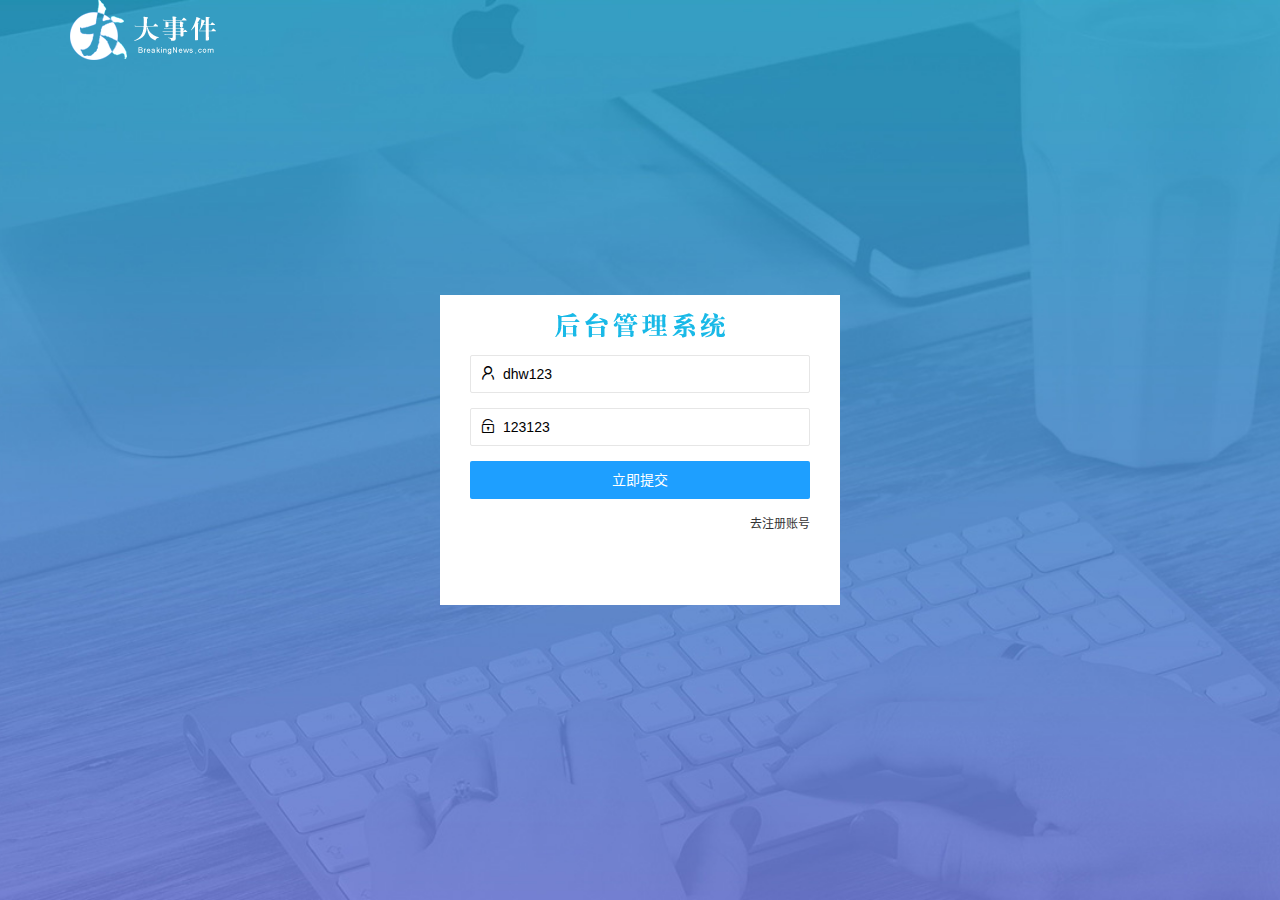
==== commit 44362cea: "主页功能完成" ====
--- a/login.html
+++ b/login.html
@@ -4,7 +4,7 @@
 <head>
     <meta charset="UTF-8">
     <meta name="viewport" content="width=device-width, initial-scale=1.0">
-    <title>Document</title>
+    <title>大事件第三遍</title>
     <!-- 1.引入layui样式 文件 -->
     <link rel="stylesheet" href="/assets/lib/layui/css/layui.css">
     <!-- 2. 引入自己的样式文件 -->
@@ -27,13 +27,13 @@
                 <!-- 用户名 -->
                 <div class="layui-form-item">
                     <i class="layui-icon layui-icon-username"></i>
-                    <input type="text" name="username" required lay-verify="required" placeholder="请输入用户名"
+                    <input value="dhw123" type="text" name="username" required lay-verify="required" placeholder="请输入用户名"
                         autocomplete="off" class="layui-input">
                 </div>
                 <!-- 密码 -->
                 <div class="layui-form-item">
                     <i class="layui-icon layui-icon-password"></i>
-                    <input type="text" name="title" required lay-verify="required" placeholder="请输入密码"
+                    <input value="123123" type="text" name="title" required lay-verify="required" placeholder="请输入密码"
                         autocomplete="off" class="layui-input">
                 </div>
                 <!-- 登录按钮 -->
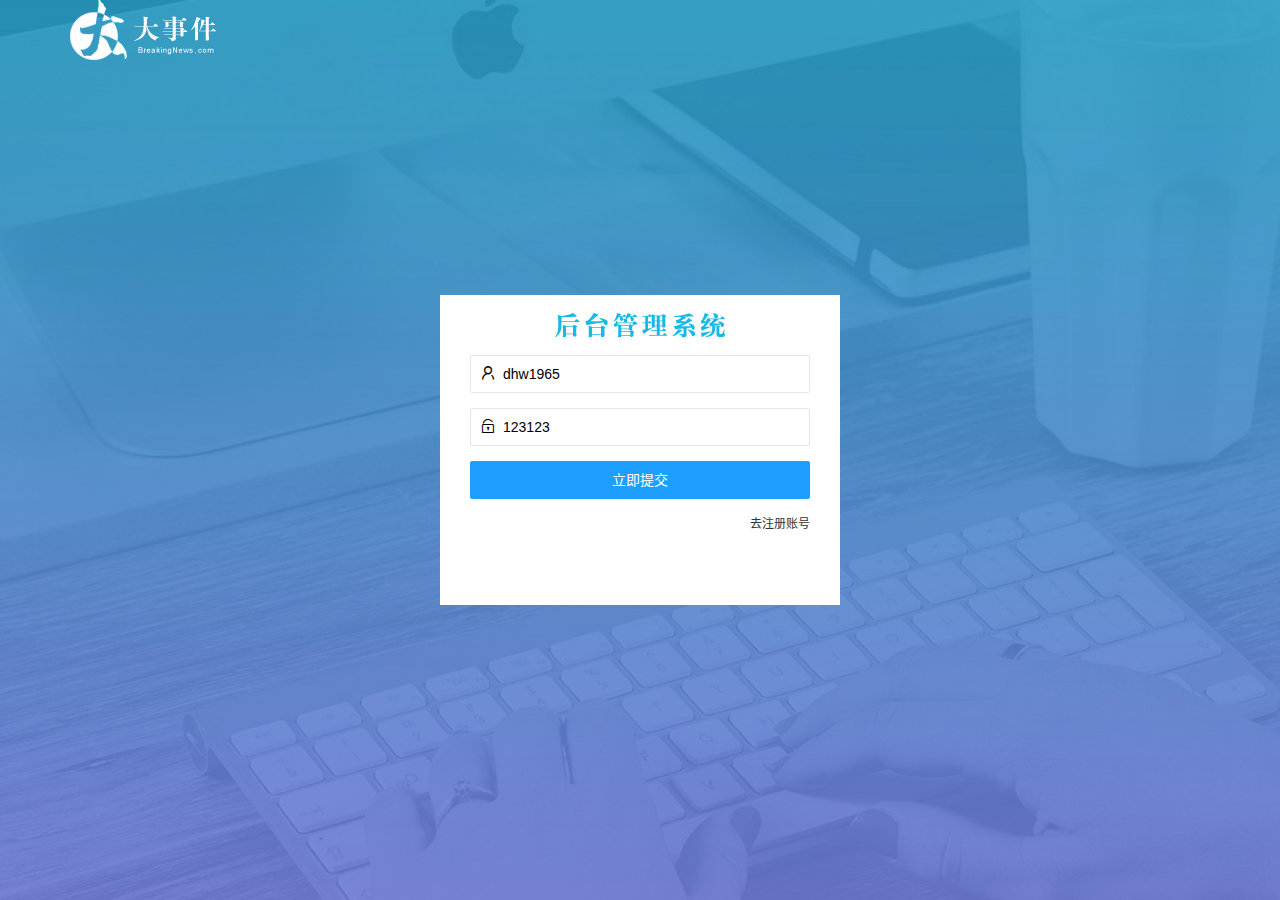
==== commit 9b4748d1: "个人中心功能完成" ====
--- a/login.html
+++ b/login.html
@@ -22,18 +22,18 @@
         <div class="title"></div>
         <!-- 4.2  登录区域-->
         <div class="deng-box">
-            <form class="layui-form" action="">
+            <form class="layui-form" id="form_login">
                 <!-- 登录表单 -->
                 <!-- 用户名 -->
                 <div class="layui-form-item">
                     <i class="layui-icon layui-icon-username"></i>
-                    <input value="dhw123" type="text" name="username" required lay-verify="required" placeholder="请输入用户名"
+                    <input value="dhw1965" type="text" name="username" required lay-verify="required" placeholder="请输入用户名"
                         autocomplete="off" class="layui-input">
                 </div>
                 <!-- 密码 -->
                 <div class="layui-form-item">
                     <i class="layui-icon layui-icon-password"></i>
-                    <input value="123123" type="text" name="title" required lay-verify="required" placeholder="请输入密码"
+                    <input value="123123" type="text" name="password" required lay-verify="required|pwd" placeholder="请输入密码"
                         autocomplete="off" class="layui-input">
                 </div>
                 <!-- 登录按钮 -->
